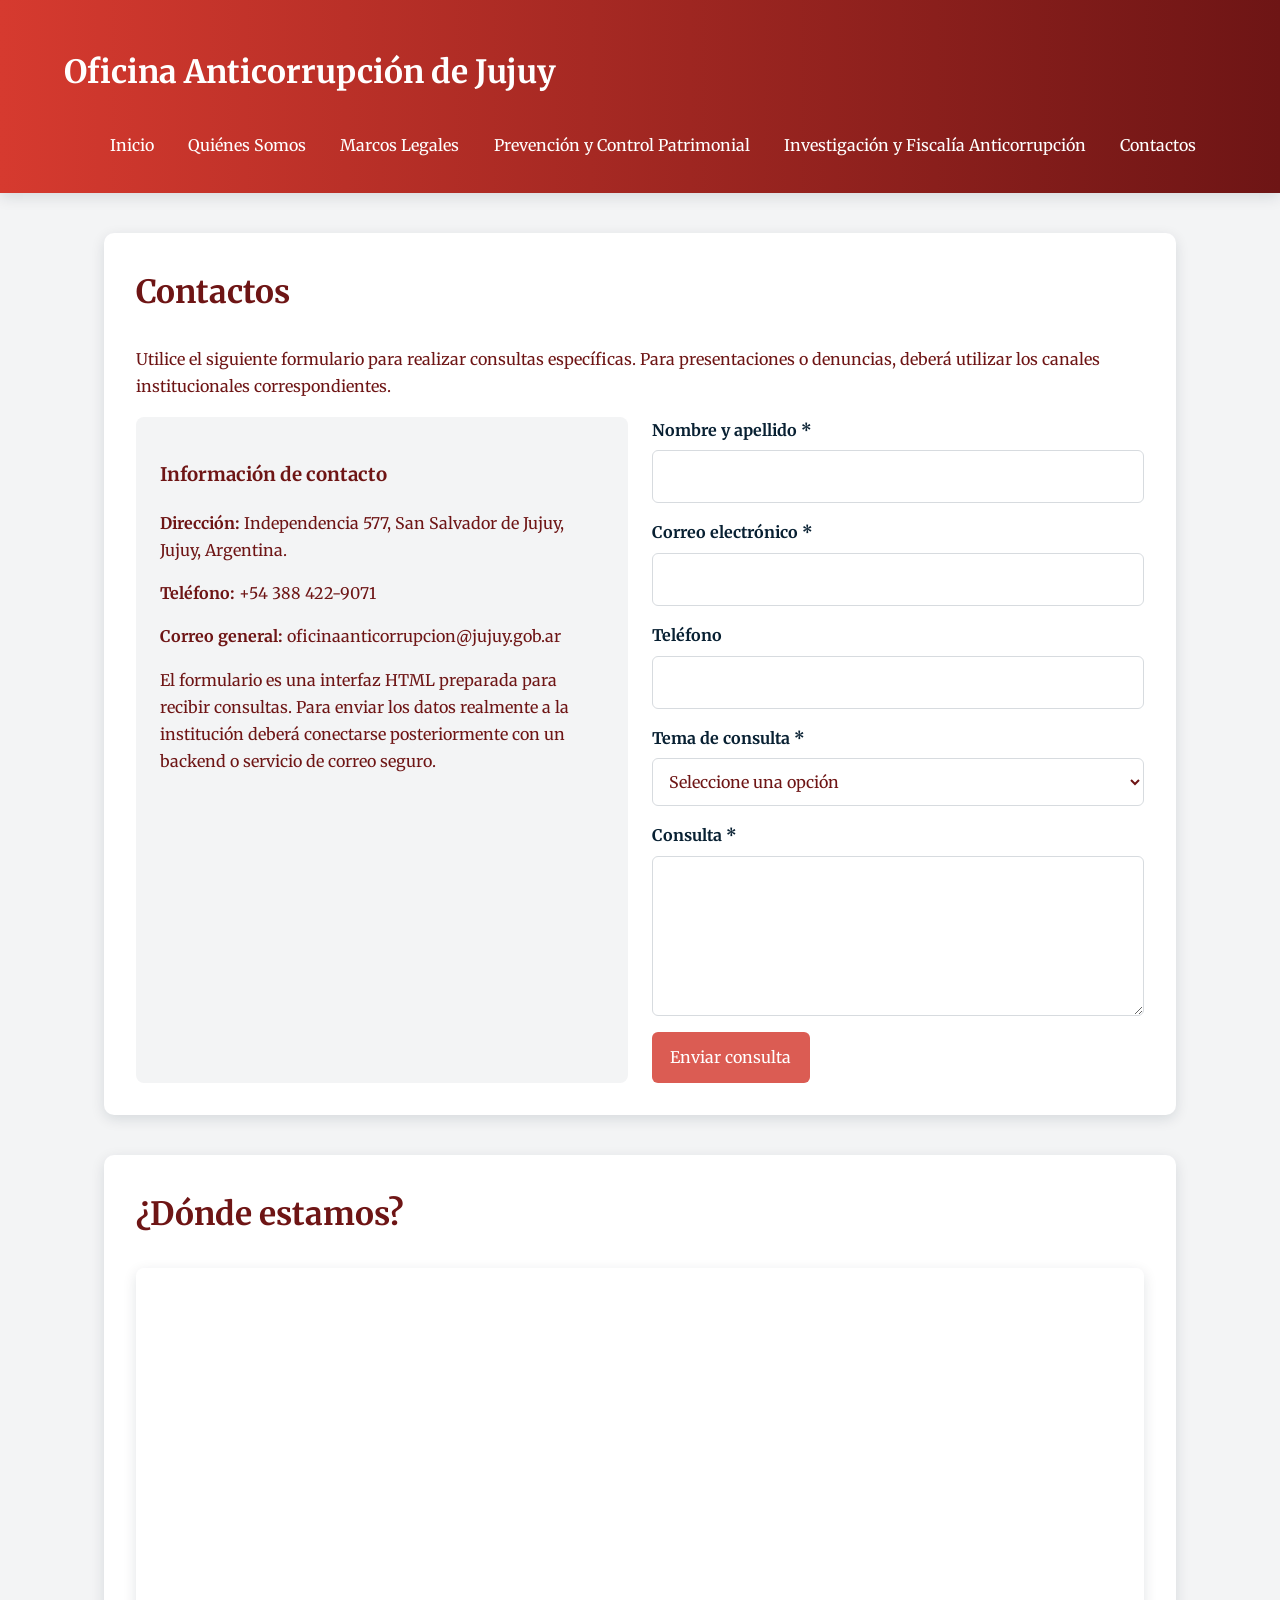
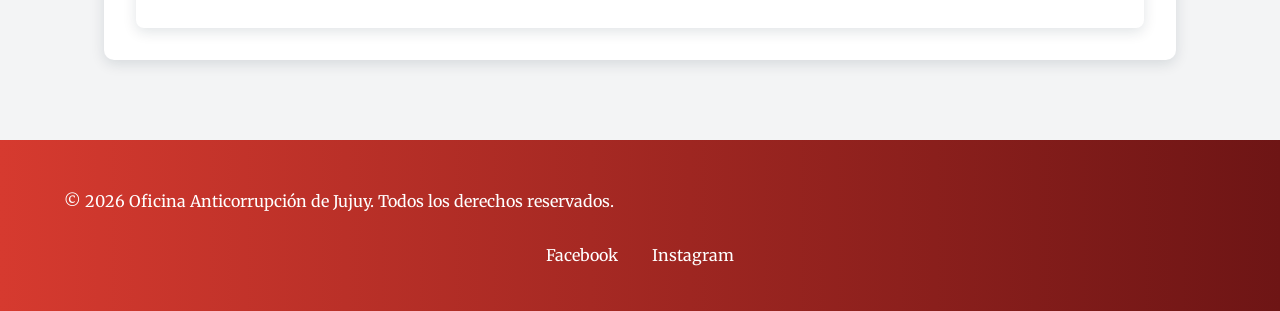
==== pages/contactos.html @ 7365894a "Primer commit" ====
<!doctype html>
<html lang="es">
  <head>
    <meta charset="UTF-8" />
    <meta name="viewport" content="width=device-width, initial-scale=1.0" />
    <meta
      name="description"
      content="Contactos - Oficina Anticorrupción de Jujuy"
    />
    <title>Contactos | Oficina Anticorrupción de Jujuy</title>
    <link rel="stylesheet" href="../styles/styles.css" />
  </head>

  <body>
    <header>
      <h1>Oficina Anticorrupción de Jujuy</h1>

      <nav aria-label="Navegación principal">
        <ul>
          <li><a href="../index.html">Inicio</a></li>
          <li><a href="quienes-somos.html">Quiénes Somos</a></li>
          <li><a href="marcos-legales.html">Marcos Legales</a></li>
          <li>
            <a href="prevencion-control.html"
              >Prevención y Control Patrimonial</a
            >
          </li>
          <li>
            <a href="investigacion-fiscalia.html"
              >Investigación y Fiscalía Anticorrupción</a
            >
          </li>
          <li><a href="contactos.html">Contactos</a></li>
        </ul>
      </nav>
    </header>

    <main>
      <section>
        <h2>Contactos</h2>
        <p>
          Utilice el siguiente formulario para realizar consultas específicas.
          Para presentaciones o denuncias, deberá utilizar los canales
          institucionales correspondientes.
        </p>

        <div class="contact-grid">
          <div class="contact-info">
            <h3>Información de contacto</h3>
            <p>
              <strong>Dirección:</strong> Independencia 577, San Salvador de
              Jujuy, Jujuy, Argentina.
            </p>
            <p><strong>Teléfono:</strong> +54 388 422-9071</p>
            <p>
              <strong>Correo general:</strong>
              oficinaanticorrupcion@jujuy.gob.ar
            </p>
            <p>
              El formulario es una interfaz HTML preparada para recibir
              consultas. Para enviar los datos realmente a la institución deberá
              conectarse posteriormente con un backend o servicio de correo
              seguro.
            </p>
          </div>

          <form class="contact-form" action="#" method="post">
            <div class="form-group">
              <label for="nombre">Nombre y apellido *</label>
              <input
                type="text"
                id="nombre"
                name="nombre"
                required
                autocomplete="name"
              />
            </div>

            <div class="form-group">
              <label for="email">Correo electrónico *</label>
              <input
                type="email"
                id="email"
                name="email"
                required
                autocomplete="email"
              />
            </div>

            <div class="form-group">
              <label for="telefono">Teléfono</label>
              <input
                type="tel"
                id="telefono"
                name="telefono"
                autocomplete="tel"
              />
            </div>

            <div class="form-group">
              <label for="tema">Tema de consulta *</label>
              <select id="tema" name="tema" required>
                <option value="">Seleccione una opción</option>
                <option value="general">Consulta general</option>
                <option value="declaraciones-juradas">
                  Declaraciones Juradas
                </option>
                <option value="prevencion">Prevención</option>
                <option value="investigacion">Investigación</option>
                <option value="institucional">Consulta institucional</option>
                <option value="otro">Otro</option>
              </select>
            </div>

            <div class="form-group">
              <label for="mensaje">Consulta *</label>
              <textarea id="mensaje" name="mensaje" required></textarea>
            </div>

            <div>
              <input type="submit" value="Enviar consulta" />
            </div>
          </form>
        </div>
      </section>

      <section>
        <h2>¿Dónde estamos?</h2>
        <div class="map-container">
          <iframe
            src="https://www.google.com/maps?q=Oficina%20Anticorrupci%C3%B3n%20Jujuy%2C%20Independencia%20577%2C%20San%20Salvador%20de%20Jujuy&output=embed"
            title="Mapa de ubicación de la Oficina Anticorrupción de Jujuy"
            loading="lazy"
            referrerpolicy="no-referrer-when-downgrade"
          >
          </iframe>
        </div>
      </section>
    </main>

    <footer>
      <p>
        &copy; 2026 Oficina Anticorrupción de Jujuy. Todos los derechos
        reservados.
      </p>

      <nav aria-label="Redes sociales">
        <ul>
          <li>
            <a
              href="https://www.facebook.com/anticorrupjujuy"
              aria-label="Facebook"
              >Facebook</a
            >
          </li>
          <li>
            <a
              href="https://www.instagram.com/anticorrupjujuy"
              aria-label="Instagram"
              >Instagram</a
            >
          </li>
        </ul>
      </nav>
    </footer>
  </body>
</html>
---- styles/styles.css ----
@import url('https://fonts.googleapis.com/css2?family=Merriweather:wght@400;700&display=swap');

:root {
    --color-primario: #082032;
    --color-secundario: #2C394B;
    --color-acento: #DB5C53;
    --color-fondo: #F3F4F5;
    --color-ddjj: #D63A2F;
    --color-blanco: #FFFFFF;
    --color-texto: #6E1515;
    --color-borde: #D7DBDF;
    --sombra: 0 4px 14px rgba(8, 32, 50, 0.12);
}

/* Estilos generales de la página */
* {
    box-sizing: border-box;
}

/* Configuración de desplazamiento suave */
html {
    scroll-behavior: smooth;
}

/* Configuración de estilo para el cuerpo de la página */
body {
    margin: 0;
    font-family: "Merriweather", Georgia, serif;
    line-height: 1.7;
    color: var(--color-texto);
    background: var(--color-fondo);
}


/* Configuración de estilo para el encabezado */
header {
    background: linear-gradient(to right, var(--color-ddjj), var(--color-texto));
    color: var(--color-blanco);
    padding: 1.5rem 5%;
    box-shadow: var(--sombra);
}

/*header div  h1 {
    max-width: 1200px;
    margin: 0 auto 1rem;
    font-size: clamp(1.6rem, 3vw, 2.4rem);
    align-items: center;
}*/

.contenedor {
    max-width: 600px;
    margin: 0 auto;
    display: flex;
    align-items: center;
    justify-content: space-between;
}

header nav {
    flex: 1;
    margin-left: 2rem;
    align-self: center;
}

nav ul {
    max-width: 1200px;
    margin: 0 auto;
    padding: 0;
    display: flex;
    flex-wrap: wrap;
    gap: 0.45rem;
    list-style: none;
}

nav a {
    display: block;
    color: var(--color-blanco);
    text-decoration: none;
    padding: 0.65rem 0.85rem;
    border-radius: 6px;
    transition: background-color 0.2s ease, color 0.2s ease;
}

nav a:hover,
nav a:focus {
    background: var(--color-acento);
    color: var(--color-blanco);
    outline: none;
}

main {
    max-width: 1200px;
    margin: 0 auto;
    padding: 2.5rem 5%;
}

section {
    margin-bottom: 2.5rem;
    background: var(--color-blanco);
    padding: 2rem;
    border-radius: 10px;
    box-shadow: var(--sombra);
}

section h2 {
    margin-top: 0;
    color: var(--color-texto);
    font-size: clamp(1.45rem, 2.5vw, 2rem);
}

section article {
    background: var(--color-fondo);
    margin: 1rem 0;
    padding: 1.25rem;
    border-left: 5px solid var(--color-ddjj);
    border-radius: 6px;
}

article h3 {
    margin-top: 0;
    color: var(--color-texto);
}

figure {
    margin: 1.5rem 0 0;
}

figure img {
    display: block;
    width: 100%;
    max-width: 900px;
    height: auto;
    margin: 0 auto;
    border-radius: 8px;
}

figcaption {
    margin-top: 0.75rem;
    text-align: center;
    font-size: 0.95rem;
}

a {
    color: var(--color-acento);
}

/*#areaPrincipal {
    display: flex;
}*/

.button,
button,
input[type="submit"] {
    display: inline-block;
    border: 0;
    border-radius: 6px;
    padding: 0.75rem 1.15rem;
    background: var(--color-acento);
    color: var(--color-blanco);
    font: inherit;
    cursor: pointer;
    text-decoration: none;
}

.button:hover,
button:hover,
input[type="submit"]:hover {
    filter: brightness(0.92);
}

.location-grid,
.contact-grid {
    display: grid;
    grid-template-columns: repeat(2, minmax(0, 1fr));
    gap: 1.5rem;
    align-items: stretch;
}

.location-info,
.contact-info {
    background: var(--color-fondo);
    padding: 1.5rem;
    border-radius: 8px;
}

.map-container {
    min-height: 360px;
    border-radius: 8px;
    overflow: hidden;
    box-shadow: var(--sombra);
}

.map-container iframe {
    display: block;
    width: 100%;
    height: 100%;
    min-height: 360px;
    border: 0;
}

.contact-form {
    display: grid;
    gap: 1rem;
}

.form-group {
    display: grid;
    gap: 0.4rem;
}

.form-group label {
    font-weight: 700;
    color: var(--color-primario);
}

.form-group input,
.form-group select,
.form-group textarea {
    width: 100%;
    padding: 0.75rem;
    border: 1px solid var(--color-borde);
    border-radius: 6px;
    background: var(--color-blanco);
    color: var(--color-texto);
    font: inherit;
}

.form-group textarea {
    min-height: 160px;
    resize: vertical;
}

.form-group input:focus,
.form-group select:focus,
.form-group textarea:focus {
    outline: 3px solid rgba(252, 79, 70, 0.25);
    border-color: var(--color-acento);
}

/*.ddjj-bar {
    border-top: 5px solid var(--color-ddjj);
    border-bottom: 5px solid var(--color-ddjj);
    padding-top: 1rem;
    padding-bottom: 1rem;
}*/

footer {
    background: linear-gradient(to right, var(--color-ddjj), var(--color-texto));
    color: var(--color-blanco);
    padding: 2rem 5%;
}

footer p,
footer nav {
    max-width: 1200px;
    margin-left: auto;
    margin-right: auto;
}

footer nav ul {
    justify-content: center;
}

footer a {
    color: var(--color-blanco);
}

@media (max-width: 800px) {
    .location-grid,
    .contact-grid {
        grid-template-columns: 1fr;
    }

    header {
        padding: 1.25rem 4%;
    }

    nav ul {
        flex-direction: column;
    }

    nav a {
        width: 100%;
    }

    main {
        padding: 1.5rem 4%;
    }

    section {
        padding: 1.25rem;
    }
}

@media (max-width: 480px) {
    body {
        font-size: 0.95rem;
    }

    header h1 {
        font-size: 1.45rem;
    }

    section {
        padding: 1rem;
    }
}
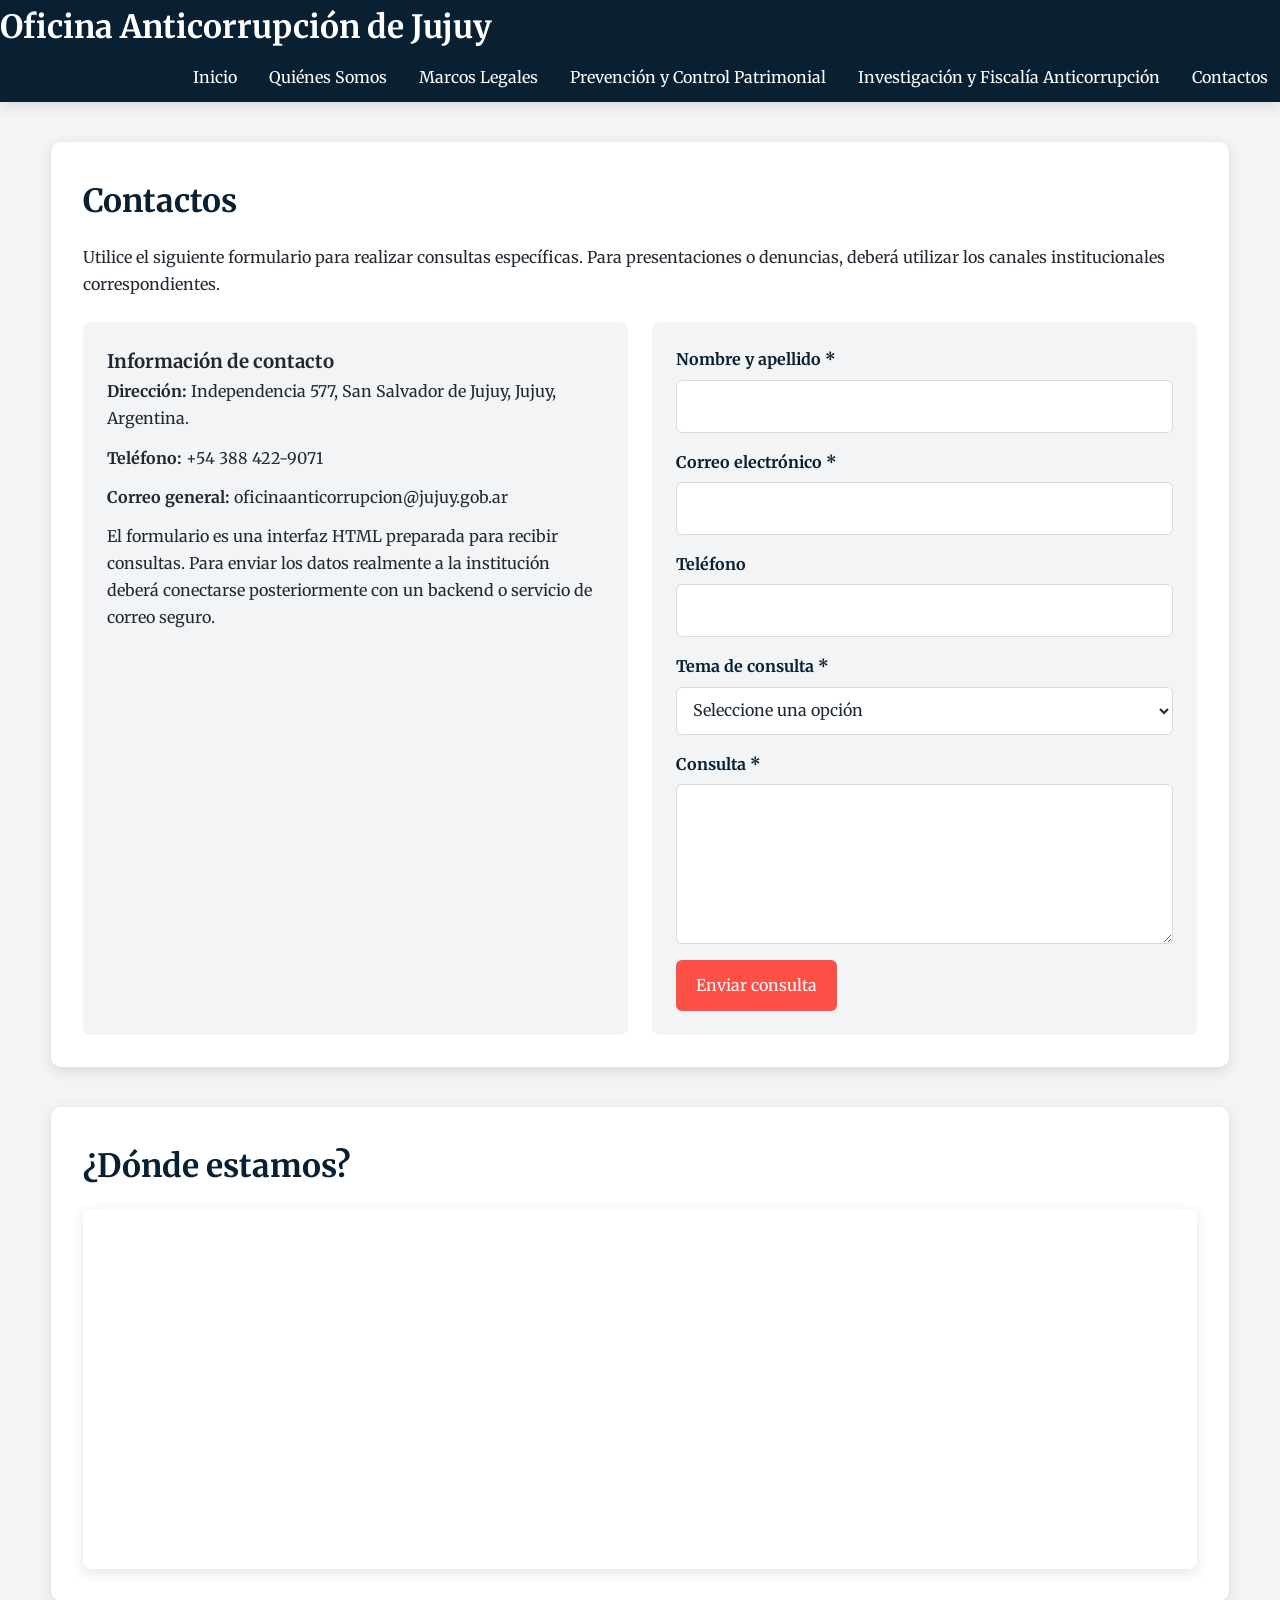
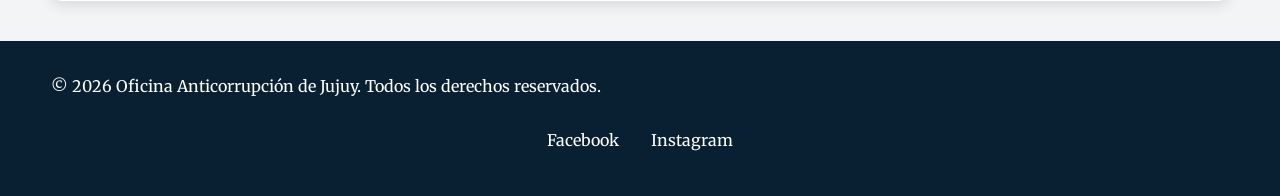
==== commit 1feaf0c7: "Correcciones HTML: DOCTYPE unificado" ====
--- a/pages/contactos.html
+++ b/pages/contactos.html
@@ -1,4 +1,4 @@
-<!doctype html>
+<!DOCTYPE html>
 <html lang="es">
   <head>
     <meta charset="UTF-8" />
--- a/styles/styles.css
+++ b/styles/styles.css
@@ -1,82 +1,99 @@
 @import url('https://fonts.googleapis.com/css2?family=Merriweather:wght@400;700&display=swap');
+
+/* Reset global solicitado por la actividad */
+* {
+    margin: 0;
+    padding: 0;
+    box-sizing: border-box;
+}
 
 :root {
     --color-primario: #082032;
     --color-secundario: #2C394B;
-    --color-acento: #DB5C53;
+    --color-acento: #FC4F46;
     --color-fondo: #F3F4F5;
-    --color-ddjj: #D63A2F;
+    --color-ddjj: #B71C1C;
     --color-blanco: #FFFFFF;
-    --color-texto: #6E1515;
+    --color-texto: #1F2933;
     --color-borde: #D7DBDF;
     --sombra: 0 4px 14px rgba(8, 32, 50, 0.12);
 }
 
-/* Estilos generales de la página */
-* {
-    box-sizing: border-box;
-}
-
-/* Configuración de desplazamiento suave */
 html {
     scroll-behavior: smooth;
 }
 
-/* Configuración de estilo para el cuerpo de la página */
 body {
-    margin: 0;
+    min-height: 100vh;
     font-family: "Merriweather", Georgia, serif;
     line-height: 1.7;
     color: var(--color-texto);
     background: var(--color-fondo);
 }
 
-
-/* Configuración de estilo para el encabezado */
+/* =========================
+   NAVBAR FLEXIBLE
+   ========================= */
+
 header {
-    background: linear-gradient(to right, var(--color-ddjj), var(--color-texto));
-    color: var(--color-blanco);
-    padding: 1.5rem 5%;
+    background: var(--color-primario);
+    color: var(--color-blanco);
     box-shadow: var(--sombra);
 }
 
-/*header div  h1 {
-    max-width: 1200px;
-    margin: 0 auto 1rem;
-    font-size: clamp(1.6rem, 3vw, 2.4rem);
-    align-items: center;
-}*/
-
-.contenedor {
-    max-width: 600px;
+.navbar {
+    width: min(1200px, 92%);
+    min-height: 96px;
     margin: 0 auto;
+    padding: 20px 0;
     display: flex;
     align-items: center;
     justify-content: space-between;
+    gap: 32px;
+}
+
+.brand {
+    display: flex;
+    align-items: center;
+    gap: 16px;
+    flex-shrink: 0;
+}
+
+.logo {
+    width: 72px;
+    height: auto;
+    display: block;
+}
+
+.brand h1 {
+    max-width: 330px;
+    font-size: clamp(1.15rem, 2vw, 1.65rem);
+    line-height: 1.25;
+    color: var(--color-blanco);
 }
 
 header nav {
-    flex: 1;
-    margin-left: 2rem;
-    align-self: center;
+    display: flex;
+    align-items: center;
+    justify-content: flex-end;
+    min-width: 0;
 }
 
 nav ul {
-    max-width: 1200px;
-    margin: 0 auto;
-    padding: 0;
-    display: flex;
+    display: flex;
+    align-items: center;
+    justify-content: flex-end;
     flex-wrap: wrap;
-    gap: 0.45rem;
+    gap: 8px;
     list-style: none;
 }
 
 nav a {
     display: block;
+    padding: 10px 12px;
+    border-radius: 6px;
     color: var(--color-blanco);
     text-decoration: none;
-    padding: 0.65rem 0.85rem;
-    border-radius: 6px;
     transition: background-color 0.2s ease, color 0.2s ease;
 }
 
@@ -87,41 +104,75 @@
     outline: none;
 }
 
+/* =========================
+   CONTENIDO GENERAL
+   ========================= */
+
 main {
-    max-width: 1200px;
+    width: min(1200px, 92%);
     margin: 0 auto;
-    padding: 2.5rem 5%;
+    padding: 40px 0;
 }
 
 section {
-    margin-bottom: 2.5rem;
+    margin-bottom: 40px;
+    padding: 32px;
     background: var(--color-blanco);
-    padding: 2rem;
     border-radius: 10px;
     box-shadow: var(--sombra);
 }
 
+section:last-child {
+    margin-bottom: 0;
+}
+
 section h2 {
-    margin-top: 0;
-    color: var(--color-texto);
+    margin-bottom: 16px;
+    color: var(--color-primario);
     font-size: clamp(1.45rem, 2.5vw, 2rem);
 }
 
-section article {
+section p + p {
+    margin-top: 12px;
+}
+
+/* =========================
+   FLEXBOX PARA ÁREAS
+   ========================= */
+
+.areas-grid,
+.funciones-grid {
+    display: flex;
+    align-items: stretch;
+    flex-wrap: wrap;
+    gap: 20px;
+    margin-top: 24px;
+}
+
+.areas-grid article,
+.funciones-grid article {
+    flex: 1 1 280px;
+    min-width: 240px;
+}
+
+article {
+    padding: 24px;
     background: var(--color-fondo);
-    margin: 1rem 0;
-    padding: 1.25rem;
-    border-left: 5px solid var(--color-ddjj);
+    border-left: 5px solid var(--color-secundario);
     border-radius: 6px;
 }
 
 article h3 {
-    margin-top: 0;
-    color: var(--color-texto);
-}
+    margin-bottom: 10px;
+    color: var(--color-secundario);
+}
+
+/* =========================
+   IMÁGENES
+   ========================= */
 
 figure {
-    margin: 1.5rem 0 0;
+    margin-top: 24px;
 }
 
 figure img {
@@ -134,58 +185,36 @@
 }
 
 figcaption {
-    margin-top: 0.75rem;
+    margin-top: 12px;
     text-align: center;
     font-size: 0.95rem;
 }
 
-a {
-    color: var(--color-acento);
-}
-
-/*#areaPrincipal {
-    display: flex;
-}*/
-
-.button,
-button,
-input[type="submit"] {
-    display: inline-block;
-    border: 0;
-    border-radius: 6px;
-    padding: 0.75rem 1.15rem;
-    background: var(--color-acento);
-    color: var(--color-blanco);
-    font: inherit;
-    cursor: pointer;
-    text-decoration: none;
-}
-
-.button:hover,
-button:hover,
-input[type="submit"]:hover {
-    filter: brightness(0.92);
-}
-
-.location-grid,
-.contact-grid {
-    display: grid;
-    grid-template-columns: repeat(2, minmax(0, 1fr));
-    gap: 1.5rem;
+/* =========================
+   UBICACIÓN
+   ========================= */
+
+.location-grid {
+    display: flex;
     align-items: stretch;
+    gap: 24px;
+    margin-top: 24px;
 }
 
 .location-info,
 .contact-info {
+    flex: 1 1 0;
+    min-width: 0;
+    padding: 24px;
     background: var(--color-fondo);
-    padding: 1.5rem;
     border-radius: 8px;
 }
 
 .map-container {
+    flex: 1 1 0;
     min-height: 360px;
+    overflow: hidden;
     border-radius: 8px;
-    overflow: hidden;
     box-shadow: var(--sombra);
 }
 
@@ -197,14 +226,32 @@
     border: 0;
 }
 
+/* =========================
+   FORMULARIO
+   ========================= */
+
+.contact-grid {
+    display: flex;
+    align-items: stretch;
+    gap: 24px;
+    margin-top: 24px;
+}
+
 .contact-form {
-    display: grid;
-    gap: 1rem;
+    flex: 1 1 0;
+    min-width: 0;
+    display: flex;
+    flex-direction: column;
+    gap: 16px;
+    padding: 24px;
+    background: var(--color-fondo);
+    border-radius: 8px;
 }
 
 .form-group {
-    display: grid;
-    gap: 0.4rem;
+    display: flex;
+    flex-direction: column;
+    gap: 6px;
 }
 
 .form-group label {
@@ -216,7 +263,7 @@
 .form-group select,
 .form-group textarea {
     width: 100%;
-    padding: 0.75rem;
+    padding: 12px;
     border: 1px solid var(--color-borde);
     border-radius: 6px;
     background: var(--color-blanco);
@@ -236,71 +283,157 @@
     border-color: var(--color-acento);
 }
 
-/*.ddjj-bar {
+.button,
+button,
+input[type="submit"] {
+    display: inline-block;
+    padding: 12px 20px;
+    border: 0;
+    border-radius: 6px;
+    background: var(--color-acento);
+    color: var(--color-blanco);
+    font: inherit;
+    cursor: pointer;
+}
+
+.button:hover,
+button:hover,
+input[type="submit"]:hover {
+    filter: brightness(0.92);
+}
+
+a {
+    color: var(--color-acento);
+}
+
+/* =========================
+   DECLARACIONES JURADAS
+   ========================= */
+
+.ddjj-bar {
     border-top: 5px solid var(--color-ddjj);
     border-bottom: 5px solid var(--color-ddjj);
-    padding-top: 1rem;
-    padding-bottom: 1rem;
-}*/
+}
+
+/* =========================
+   FOOTER
+   ========================= */
 
 footer {
-    background: linear-gradient(to right, var(--color-ddjj), var(--color-texto));
-    color: var(--color-blanco);
-    padding: 2rem 5%;
-}
-
-footer p,
+    padding: 32px 0;
+    background: var(--color-primario);
+    color: var(--color-blanco);
+}
+
+footer > p {
+    width: min(1200px, 92%);
+    margin: 0 auto 16px;
+}
+
 footer nav {
-    max-width: 1200px;
-    margin-left: auto;
-    margin-right: auto;
+    width: min(1200px, 92%);
+    margin: 0 auto;
 }
 
 footer nav ul {
     justify-content: center;
 }
 
-footer a {
-    color: var(--color-blanco);
+/* =========================
+   RESPONSIVE
+   ========================= */
+
+@media (max-width: 1000px) {
+    .navbar {
+        flex-wrap: wrap;
+    }
+
+    header nav {
+        flex: 1 1 100%;
+        justify-content: center;
+    }
+
+    nav ul {
+        justify-content: center;
+    }
 }
 
 @media (max-width: 800px) {
+    .navbar {
+        width: 92%;
+        justify-content: center;
+    }
+
+    .brand {
+        justify-content: center;
+    }
+
+    header nav {
+        width: 100%;
+    }
+
+    nav ul {
+        width: 100%;
+        justify-content: center;
+    }
+
     .location-grid,
     .contact-grid {
-        grid-template-columns: 1fr;
-    }
-
-    header {
-        padding: 1.25rem 4%;
+        flex-direction: column;
+    }
+
+    main {
+        padding: 24px 0;
+    }
+
+    section {
+        padding: 24px;
+        margin-bottom: 24px;
+    }
+}
+
+@media (max-width: 560px) {
+    .navbar {
+        padding: 16px 0;
+        gap: 20px;
+    }
+
+    .brand {
+        width: 100%;
+        flex-direction: column;
+        text-align: center;
     }
 
     nav ul {
         flex-direction: column;
-    }
-
+        width: 100%;
+        gap: 4px;
+    }
+
+    nav li,
     nav a {
         width: 100%;
-    }
-
-    main {
-        padding: 1.5rem 4%;
+        text-align: center;
+    }
+
+    .areas-grid,
+    .funciones-grid {
+        flex-direction: column;
+    }
+
+    .areas-grid article,
+    .funciones-grid article {
+        min-width: 0;
     }
 
     section {
-        padding: 1.25rem;
-    }
-}
-
-@media (max-width: 480px) {
-    body {
-        font-size: 0.95rem;
-    }
-
-    header h1 {
-        font-size: 1.45rem;
-    }
-
-    section {
-        padding: 1rem;
-    }
-}
+        padding: 20px;
+    }
+
+    article,
+    .location-info,
+    .contact-info,
+    .contact-form {
+        padding: 20px;
+    }
+}
